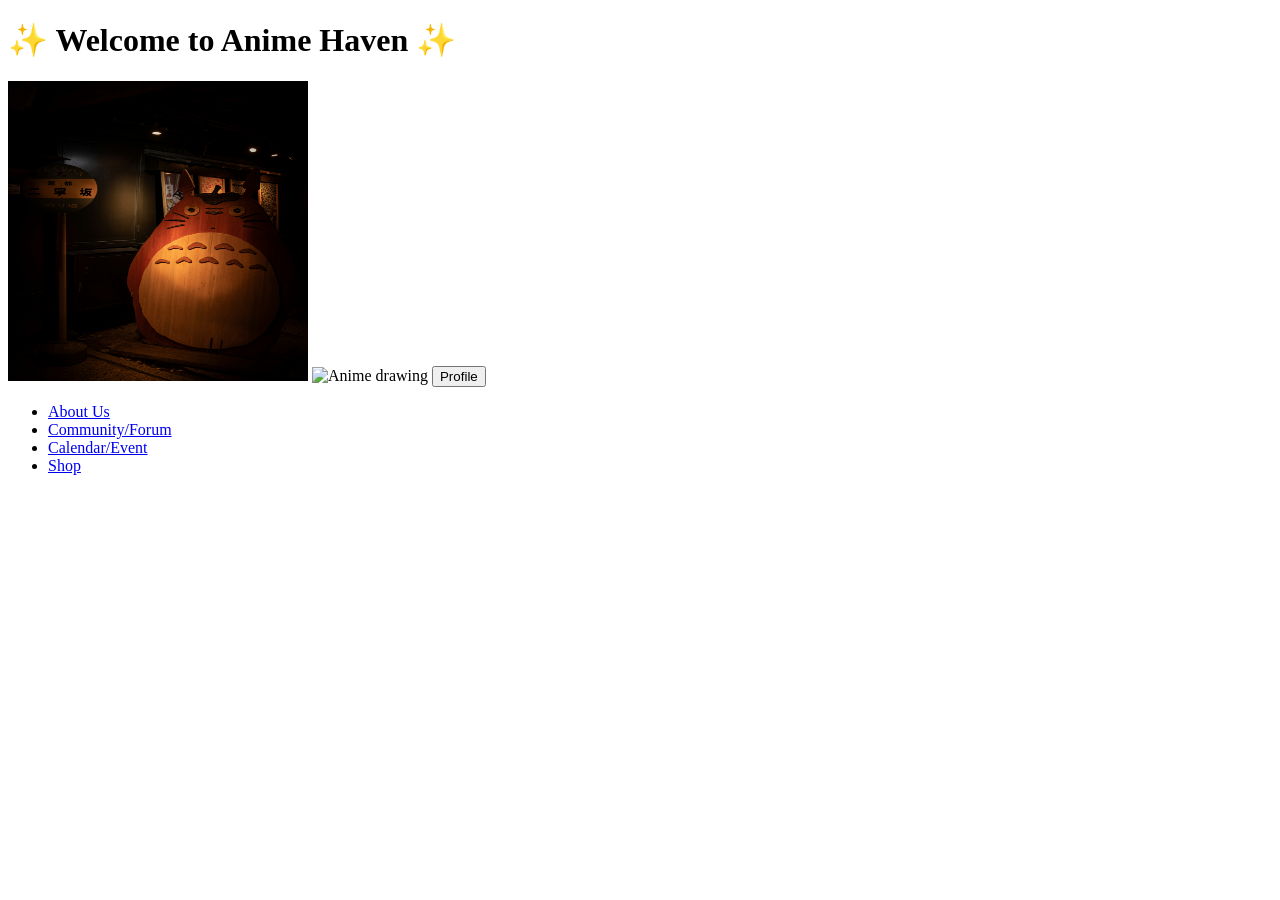
==== index.html @ f678f071 "created the about.html and index.html and added images to the images folder" ====
<!DOCTYPE html>
<html>
<head>
<title>Anime Haven</title>
</head>

<body>
    <h1>✨ Welcome to Anime Haven ✨</h1>
    <img src="images/todoro.jpg" alt="todoro" width="300" height="300">
    <img src="https://media.istockphoto.com/id/1241563343/photo/artist-drawing-an-anime-comic-book-in-a-studio.jpg?s=1024x1024&w=is&k=20&c=HW3wMG3JDFtmAjfgieQ6upwbO04mKGCvqXYL8xL9tMs=" alt="Anime drawing" width="500" height="300" >
 
    <button>Profile</button>


    <ul>
        <li><a href="about.html">About Us</a></li>
        <li><a href="community.html">Community/Forum</a></li>
        <li><a href="calendar.html">Calendar/Event</a></li>
        <li><a href="shop.html">Shop</a></li>
    </ul>


    

</body>
</html>
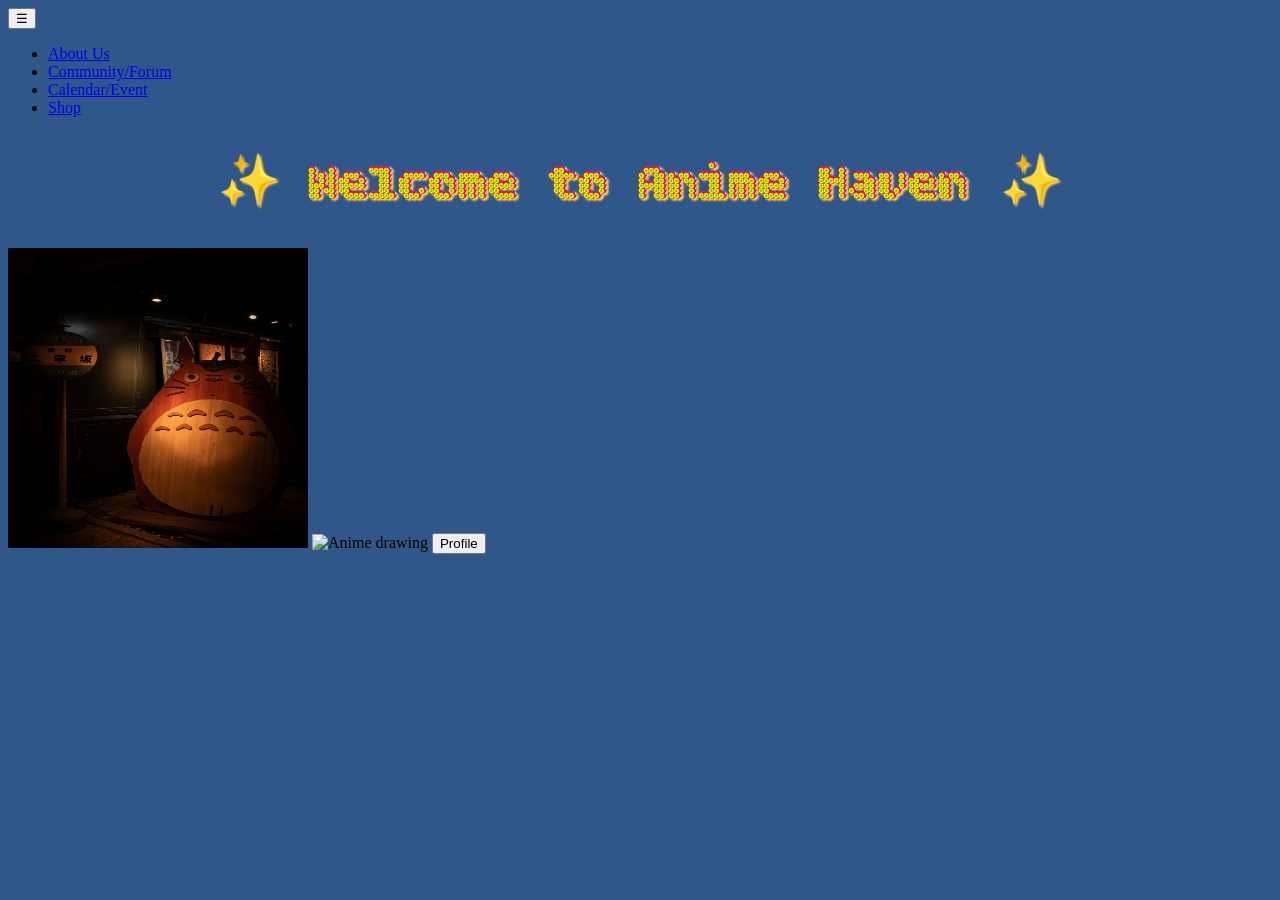
==== commit 92517e8d: "added title font, font shadow ,background colors for all the pages using the color palette, hamburge" ====
--- a/index.html
+++ b/index.html
@@ -1,23 +1,44 @@
 <!DOCTYPE html>
 <html>
 <head>
-<title>Anime Haven</title>
+    <title>Anime Haven</title>
+
+
+    <!-- link Google Fonts-->
+    <link rel="stylesheet" href="https://fonts.googleapis.com/css?family=Bitcount+Ink">
+
+     <!-- link the CSS style -->
+     <link rel="stylesheet" href="CSS/style.css">
+
 </head>
 
-<body>
+
+<body class="home-page">
+
+    <header class="header">
+        <div class="dropdown-menu">
+            <button class="menu-button">☰</button>
+            <ul>
+                <li><a href="about.html">About Us</a></li>
+                <li><a href="community.html">Community/Forum</a></li>
+                <li><a href="calendar.html">Calendar/Event</a></li>
+                <li><a href="shop.html">Shop</a></li>
+             </ul>
+        </div>
+
+
     <h1>✨ Welcome to Anime Haven ✨</h1>
+
+
+    </header>
+
     <img src="images/todoro.jpg" alt="todoro" width="300" height="300">
     <img src="https://media.istockphoto.com/id/1241563343/photo/artist-drawing-an-anime-comic-book-in-a-studio.jpg?s=1024x1024&w=is&k=20&c=HW3wMG3JDFtmAjfgieQ6upwbO04mKGCvqXYL8xL9tMs=" alt="Anime drawing" width="500" height="300" >
  
     <button>Profile</button>
+</body>
 
-
-    <ul>
-        <li><a href="about.html">About Us</a></li>
-        <li><a href="community.html">Community/Forum</a></li>
-        <li><a href="calendar.html">Calendar/Event</a></li>
-        <li><a href="shop.html">Shop</a></li>
-    </ul>
+ 
 
 
     
--- a/CSS/style.css
+++ b/CSS/style.css
@@ -0,0 +1,33 @@
+
+/* adding the bitCount ink font to h1*/
+
+h1{
+    text-align: center;
+    font-family: 'Bitcount Ink', sans-serif;
+    font-size: 50px;
+    text-shadow: 2px 2px 2px #FFCC4D;
+}
+
+body.home-page {
+    background-color: #2F578A;
+    
+}
+
+body.about-page {
+    background-color: #232F72;
+}
+
+.dropdown {
+    position: absolute;
+    display: 20px;
+}
+
+/* simple hamburger menu button */
+.dropdown button {
+    background-color: #121358;
+    color: white;
+    padding: 16px;
+    font-size: 16px;
+    border: none;
+    cursor: pointer;
+}   
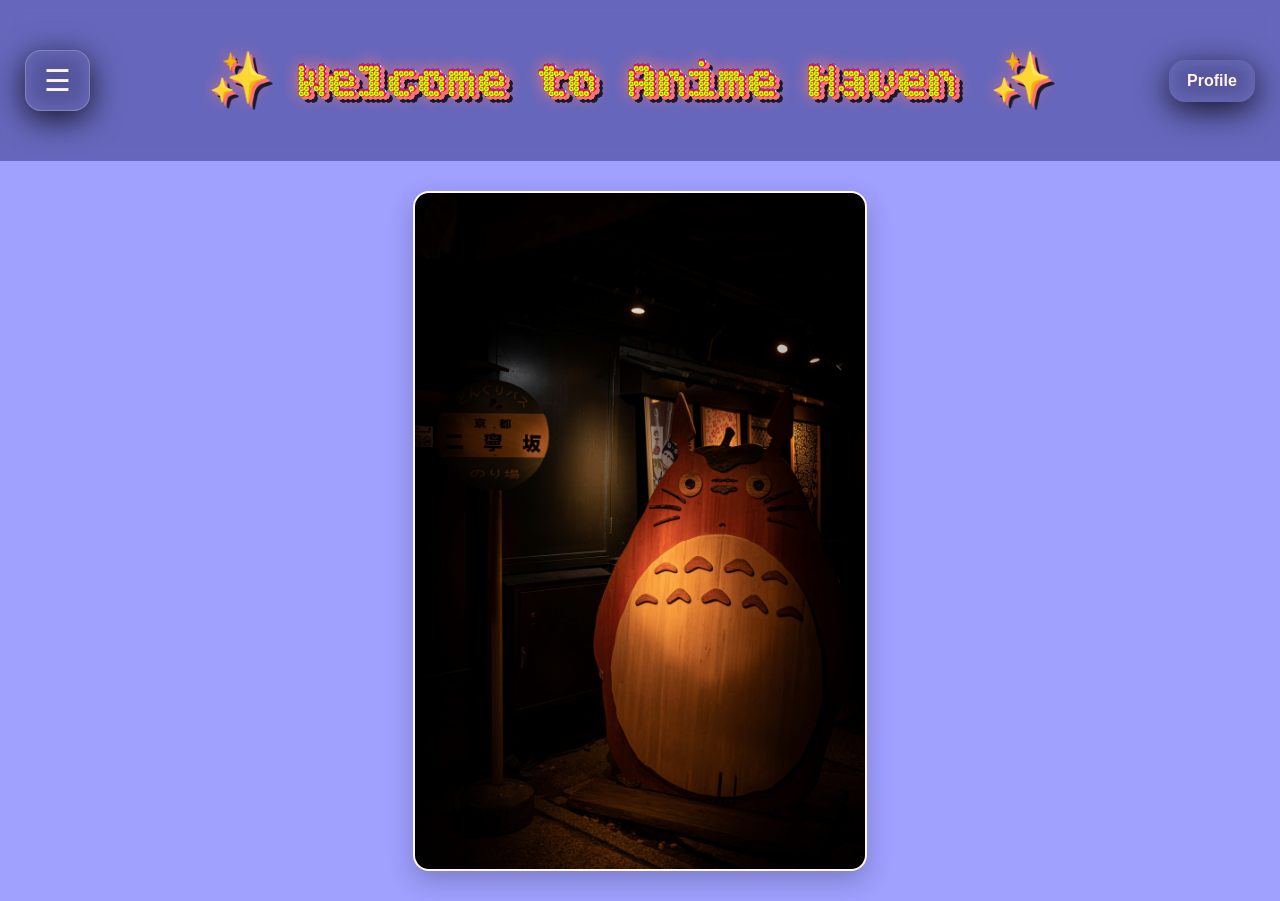
==== commit 7fb0ae48: "created shop.html, profile.html created box model for the introduction text in about.html, added bac" ====
--- a/index.html
+++ b/index.html
@@ -12,8 +12,63 @@
 
 </head>
 
+<body class="home-page">
 
-<body class="home-page">
+    <header class="header">
+
+
+        <!--Menu button-->
+        <div class="dropdown">
+            <button class="dropdown-button">☰</button>
+            <div class = "dropdown-content">
+                <a href="about.html">About Us</a>
+                <a href="community.html">Community/Forum</a>
+                <a href="calendar.html">Calendar/Event</a>
+                <a href="shop.html">Shop</a>
+            </div>
+        </div>
+
+
+    <h1>✨ Welcome to Anime Haven ✨</h1>
+
+    <!--Profile button-->
+        <a href="profile.html" class="profile-btn">Profile</a>
+
+
+    </header>
+
+    <!-- image tile -->
+    <div class="image-tile-container">
+        <div class="anime-tile">
+            <img src="images/todoro.jpg" alt="Totoro feature image">
+        </div>
+    </div>
+
+    <!-- Anime Picture Showcase -->
+    <!-- <div class="showcase-container">
+        <div class="image-gallery">
+            <div class= "gallery-item" id="img1"><img src="images/todoro.jpg" alt="todoro"></div>
+            <div class= "gallery-item" id="img2"><img src="images/heroAcademia.jpg" alt="hero academia figurines halloween style"></div>
+            <div class= "gallery-item" id="img3"><img src="images/heroAcademia2.jpg" alt="hero academia figure"></div>
+            <div class= "gallery-item" id="img4"><img src="images/heroAcademia3.jpg" alt="dark hero academia figure"></div>
+            <div class= "gallery-item" id="img5"><img src="images/gundam.jpg" alt="gundam back shot"></div>
+            <div class= "gallery-item" id="img6"><img src="images/gundam2.jpg" alt="gundam front shot"></div>
+            <div class= "gallery-item" id="img7"><img src="images/onePiece.jpg" alt="black n white Gojo"></div>
+            <div class= "gallery-item" id="img8"><img src="images/onePiece2.jpg" alt="colored Gojo"></div>
+            <div class= "gallery-item" id="img9"><img src="images/demonSlayer.jpg" alt="demon slayer manga"></div>
+            <div class= "gallery-item" id="img10"><img src="images/animeTile.jpg" alt="anime tiles"></div>
+            <div class= "gallery-item" id="img11"><img src="https://media.istockphoto.com/id/1241563343/photo/artist-drawing-an-anime-comic-book-in-a-studio.jpg?s=1024x1024&w=is&k=20&c=HW3wMG3JDFtmAjfgieQ6upwbO04mKGCvqXYL8xL9tMs=" alt="Anime drawing"></div>
+        </div> -->
+
+
+
+</body>
+
+
+</html>
+
+
+<!-- <body class="home-page">
 
     <header class="header">
         <div class="dropdown-menu">
@@ -36,12 +91,8 @@
     <img src="https://media.istockphoto.com/id/1241563343/photo/artist-drawing-an-anime-comic-book-in-a-studio.jpg?s=1024x1024&w=is&k=20&c=HW3wMG3JDFtmAjfgieQ6upwbO04mKGCvqXYL8xL9tMs=" alt="Anime drawing" width="500" height="300" >
  
     <button>Profile</button>
-</body>
+</body> -->
 
- 
-
-
-    
 
 </body>
 </html>
--- a/CSS/style.css
+++ b/CSS/style.css
@@ -1,5 +1,256 @@
+
+/* notes for color palette:
+
+#9FA0FF - Periwinkle Blue - for background
+#D5E8E6 - Pale Mint - for background
+#FFF3E3 - Warm Cream - for dropdown box background
+#FF7171 - Coral Accent - for menu hover effect
+
+*/
 
 /* adding the bitCount ink font to h1*/
+h1{
+    text-align: center;
+    font-family: 'Bitcount Ink', sans-serif;
+    font-size: clamp(28px, 5vw, 50px); /* Responsive font size that scales depending on the size of the viewport */
+    flex-grow: 1; /* allows the title to center nicely in the nav bar */
+    
+    /* font-size: 50px; */
+    /* text-shadow: 2px 2px 4px #FF7171;  */
+    color: #FFF3E3; /* Cream text color */
+    text-shadow: 3px 3px 0px #FF7171, 
+                 6px 6px 0px #1a1a2e,
+                 0 0 15px rgba(255, 113, 113, 0.9);
+}
+
+body.home-page {
+    background-color: #9FA0FF;
+    color: #FFF3E3;
+    margin: 0;
+    font-family: sans-serif;
+    
+}
+
+body.about-page {
+    background-color: #D5E8E6;
+    color: #1a1a2e;
+    margin: 0;
+    font-family: sans-serif;
+    
+}
+
+body.profile-page {
+    background-color: #D5E8E6;
+    color: #1a1a2e;
+    margin: 0;
+    font-family: sans-serif;
+    
+}
+
+.header {
+    display: flex;
+    justify-content: space-between; /* spread the content (menu button, title, profile) in the nav bar properly */
+    align-items: center;
+    background: rgba(18, 19, 88, 0.4); /* Optional semi-transparent nav bar background */
+    backdrop-filter: blur(8px);
+    padding: 15px 25px;
+    width: 100%;
+    box-sizing: border-box;
+    position: sticky;
+    top: 0;
+    z-index: 1000;
+
+}
+
+
+/* profile button */
+.profile-btn {
+    background: rgba(255, 255, 255, 0.08);
+    backdrop-filter: blur(12px);
+    -webkit-backdrop-filter: blur(12px);
+    border-radius: 16px;
+    box-shadow: 0 8px 32px rgba(0, 0, 0, 0.8);
+    padding: 12px 18px;
+    font-size: 16px;
+    font-weight: bold;
+    color: #FFF3E3;
+    border: none; 
+    cursor: pointer;
+    text-decoration: none;
+    display: inline-block;
+    transition: background 0.3s ease;
+}
+
+.profile-btn:hover {
+    background-color: rgba(255, 255, 255, 0.2);
+}
+
+
+/* dropdown container */
+.dropdown {
+    position: relative;
+    display: inline-block;
+}
+
+
+/* under index.html*/
+
+/* simple hamburger menu button & its styling */
+.dropdown-button {
+
+    /* glass effect styling */
+    background: rgba(255, 255, 255, 0.08);
+    backdrop-filter: blur(12px);
+    -webkit-backdrop-filter: blur(12px);
+    border-radius: 16px; /* rounded corners */
+    box-shadow: 0 8px 32px rgba(0, 0, 0, 0.8);
+
+    padding: 12px 18px; /* height and width of the button */
+    font-size: 30px; /* Makes the hamburger icon (☰) readable */
+
+   border: 1px solid rgba(255, 255, 255, 0.2); /*adds a subtle glass border rim */
+    /* Note: comment out (above) to remove the border of the button to see if its nicer*/
+
+    cursor: pointer;
+    color: #FFF3E3;
+
+    display: flex;
+    align-items: center;
+    justify-content: center;
+
+    /* background-color: #121358;
+    color: white;
+    
+    font-size: 16px;
+    border: none;
+    cursor: pointer; */
+}   
+
+/* hide the content of the dropdown menu by default */
+.dropdown-content {
+    display: none; /* hide the menu by default */
+    position: absolute;
+    /* gives a semitransparent effect (glassmorphism)*/
+    /* background-color: rgba(255, 255, 255, 0.20); */
+    background-color: #FFF3E3;
+    backdrop-filter: blur(10px) saturate(180%);
+    -webkit-backdrop-filter: blur(10px) saturate(180%); /* for wider browser support */
+
+    left: 0; /* aligns dropdown to open nicely under the button*/
+    top: 100%; /* make sure theres no dead space below the button*/
+    min-width: 180px; /* to support the longer content of the dropdown menu */
+    box-shadow: 0 8px 32px rgba(0, 0, 0, 0.25); /* give a soft shadow effect */
+    border-radius: 16px; /* rounded corners */
+    overflow: hidden; /* keep the content neatly inside the curves */
+    list-style: none; /* remove the default list styling */
+    z-index: 100; /* ensure it sits on top of the other elements */
+    padding-top: 8px; /* allow the mouse to stay inside the dropdown menu when hovering it */
+    margin: 0; /* remove default margin */
+
+}
+
+.dropdown:hover .dropdown-content {
+    display: block; /* show the content when hovering over the dropdown */
+}
+
+/* make sure the icon and the content stays open/visible when navigating it */
+.dropdown:hover .dropdown-content, .dropdown-content:hover {
+    display: block;
+}
+
+/* style the links inside the dropdown menu */
+.dropdown-content a {
+    display: block;
+    text-decoration: none; /* remove underline from links */
+    color: #2F3272; 
+    padding: 12px 16px; /* add padding for better click area */
+    font-size: 16px; /* set font size for better readability */
+    transition: background-color 0.3s ease; /* smooth transition for hover effect */
+}
+
+/* hover effect for the links inside the menu */
+.dropdown-content a:hover {
+    background-color: #FF7171;
+    color: #FFF3E3; /* Text turns cream when hovered */
+}
+
+
+/* image tile */
+.image-tile-container {
+    display: flex;
+    justify-content: center;
+    padding: 30px 20px;
+}
+
+.anime-tile {
+    max-width: 450px;
+    width: 100%;
+    border-radius: 16px;
+    overflow: hidden;
+    box-shadow: 0 10px 25px rgba(26, 26, 46, 0.25);
+    border: 2px solid rgba(255, 255, 255, 0.4);
+    background-color: #FFF3E3;
+}
+
+.anime-tile img {
+    width: 100%;
+    height: auto;
+    display: block;
+}
+
+
+/*Under shop.html*/
+
+body.shop-page {
+    background-image: url('../images/shop.jpg'); /* Replace with any image in your images folder, or use an online URL */
+    background-size: cover;          /* Scales image to cover the full screen */
+    background-position: center;     /* Centers the image */
+    background-repeat: no-repeat;    /* Prevents tiling/repeating */
+    background-attachment: fixed;    /* Keeps background locked in place when scrolling */
+    
+}
+
+
+/*Under about.html*/
+.about-content-bubble{
+
+    /* create a box model */
+    max-width: 620px; 
+    width: 85%; /* scale accordingly for smaller viewports*/
+    min-height: 120px; /* set the box to have a min height */
+    margin: 25px auto 40px auto; /* Centers the box horizontally on the page */
+    border: 2px solid rgba(255, 255, 255, 0.4); /* the box border outline */
+    padding: 24px 30px; /* padding for the text inside the box */
+
+    /* bubble stylineg */
+    background-color: #FFF3E3;  /* Warm cream background from your color palette */
+    color: #2F3272;             /* Dark blue text for readability */
+    border-radius: 24px 24px 24px 4px; /* Asymmetric corners create a speech bubble tip! */
+    box-shadow: 0 10px 25px rgba(26, 26, 46, 0.15); /* Soft drop shadow for floating effect */
+    font-size: 18px;
+    line-height: 1.6;
+    text-align: center;
+}
+
+
+/* responsive css for diff screen sizes and orientation */
+@media screen and (max-width: 768px) {
+    .header {
+        padding: 10px 15px;
+    }
+    h1 {
+        font-size: 24px;
+    }
+
+    .profile-button {
+        padding: 8px 12px;
+        font-size: 14px;
+    }
+}
+
+
+
+/* adding the bitCount ink font to h1
 
 h1{
     text-align: center;
@@ -23,11 +274,11 @@
 }
 
 /* simple hamburger menu button */
-.dropdown button {
+/* .dropdown button {
     background-color: #121358;
     color: white;
     padding: 16px;
     font-size: 16px;
     border: none;
     cursor: pointer;
-}   +}    */
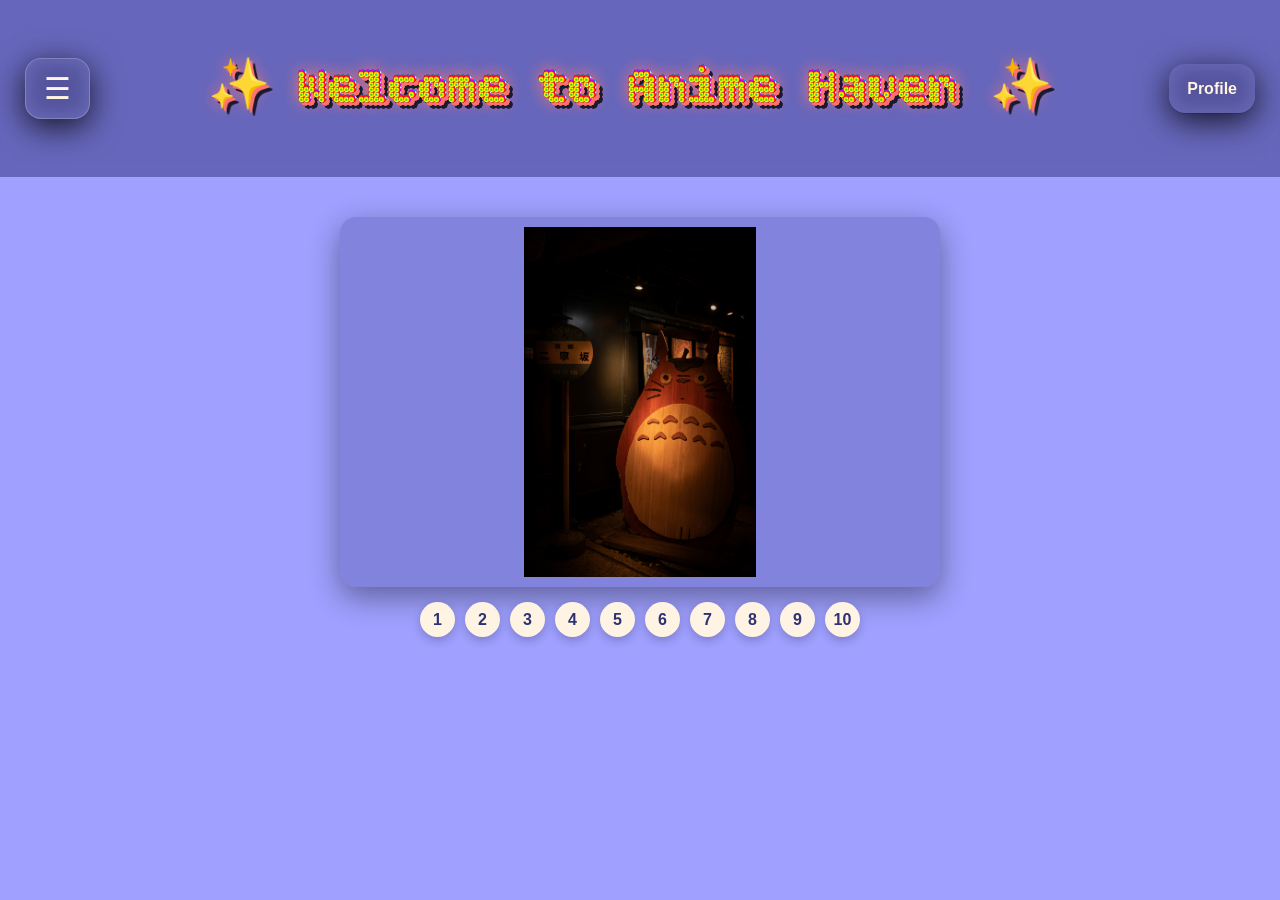
==== commit d3efcf8b: "added image slides, web accessibility, background overlay, have consistent layout, google calendar" ====
--- a/index.html
+++ b/index.html
@@ -1,5 +1,5 @@
 <!DOCTYPE html>
-<html>
+<html lang="en">
 <head>
     <title>Anime Haven</title>
 
@@ -34,18 +34,17 @@
     <!--Profile button-->
         <a href="profile.html" class="profile-btn">Profile</a>
 
-
     </header>
 
-    <!-- image tile -->
+    <!-- image tile
     <div class="image-tile-container">
         <div class="anime-tile">
             <img src="images/todoro.jpg" alt="Totoro feature image">
         </div>
-    </div>
+    </div> -->
 
     <!-- Anime Picture Showcase -->
-    <!-- <div class="showcase-container">
+    <div class="showcase-container">
         <div class="image-gallery">
             <div class= "gallery-item" id="img1"><img src="images/todoro.jpg" alt="todoro"></div>
             <div class= "gallery-item" id="img2"><img src="images/heroAcademia.jpg" alt="hero academia figurines halloween style"></div>
@@ -58,9 +57,23 @@
             <div class= "gallery-item" id="img9"><img src="images/demonSlayer.jpg" alt="demon slayer manga"></div>
             <div class= "gallery-item" id="img10"><img src="images/animeTile.jpg" alt="anime tiles"></div>
             <div class= "gallery-item" id="img11"><img src="https://media.istockphoto.com/id/1241563343/photo/artist-drawing-an-anime-comic-book-in-a-studio.jpg?s=1024x1024&w=is&k=20&c=HW3wMG3JDFtmAjfgieQ6upwbO04mKGCvqXYL8xL9tMs=" alt="Anime drawing"></div>
-        </div> -->
+        </div>
 
 
+        <!-- Thumbnail / Slider Navigation Bar at the Bottom -->
+        <div class="gallery-nav">
+            <a href="#img1">1</a>
+            <a href="#img2">2</a>
+            <a href="#img3">3</a>
+            <a href="#img4">4</a>
+            <a href="#img5">5</a>
+            <a href="#img6">6</a>
+            <a href="#img7">7</a>
+            <a href="#img8">8</a>
+            <a href="#img9">9</a>
+            <a href="#img10">10</a>
+        </div>
+    </div>
 
 </body>
 
--- a/CSS/style.css
+++ b/CSS/style.css
@@ -27,25 +27,21 @@
     background-color: #9FA0FF;
     color: #FFF3E3;
     margin: 0;
-    font-family: sans-serif;
-    
-}
-
-body.about-page {
+}
+
+/* web accessibilty for dyselxia */
+body.home-page, body.about-page, body.shop-page, body.calendar-page, body.community-page, body.profile-page {
+    font-family: Arial, Verdana, sans-serif; /* Clean, highly readable sans-serif fonts */
+    font-size: 16px;                         /* Use larger based font for easier readability  */
+    text-align: left;                        /* Avoids uneven spacing from justified text */
+    line-height: 1.6;                        /* Breaks up text blocks for readability */
+}
+
+/* standardize the background color for these pages */
+body.about-page, body.calendar-page, body.community-page, body.profile-page {
     background-color: #D5E8E6;
     color: #1a1a2e;
-    margin: 0;
-    font-family: sans-serif;
-    
-}
-
-body.profile-page {
-    background-color: #D5E8E6;
-    color: #1a1a2e;
-    margin: 0;
-    font-family: sans-serif;
-    
-}
+} 
 
 .header {
     display: flex;
@@ -86,14 +82,17 @@
 }
 
 
+
+
+/* ------------------------------------------------------------------------------------------------------------ */
+/* under index.html*/
+
+
 /* dropdown container */
 .dropdown {
     position: relative;
     display: inline-block;
 }
-
-
-/* under index.html*/
 
 /* simple hamburger menu button & its styling */
 .dropdown-button {
@@ -174,9 +173,77 @@
     color: #FFF3E3; /* Text turns cream when hovered */
 }
 
+/*pic carousel style*/
+/* --- PURE CSS SHOWCASE CAROUSEL --- */
+.showcase-container {
+    max-width: 600px; /* Controls the size so it sits neatly in the middle */
+    margin: 40px auto;
+    text-align: center;
+}
+
+/* The scrollable window holding the images */
+.image-gallery {
+    display: flex;
+    overflow-x: auto; /* Enables horizontal scrolling */
+    scroll-snap-type: x mandatory; /* Snaps images into place cleanly */
+    gap: 20px;
+    scroll-behavior: smooth; /* Smooth slide effect when clicking bottom buttons */
+    border-radius: 16px;
+    box-shadow: 0 10px 30px rgba(0, 0, 0, 0.4);
+    background: rgba(18, 19, 88, 0.2);
+    padding: 10px;
+    scrollbar-width: none; /* Hides the ugly default scrollbar on Firefox */
+}
+
+/* Hides scrollbar for Chrome, Safari, and Opera */
+.image-gallery::-webkit-scrollbar {
+    display: none;
+}
+
+.gallery-item {
+    min-width: 100%;
+    scroll-snap-align: center;
+}
+
+.gallery-item img {
+    width: 100%;
+    height: 350px;
+    object-fit: contain; /* ensure the pics are not cropped and fits properly*/
+    border-radius: 12px;
+    display: block;
+}
+
+/* Bottom Slider Navigation Bar */
+.gallery-nav {
+    margin-top: 15px;
+    display: flex;
+    justify-content: center;
+    gap: 10px;
+}
+
+.gallery-nav a {
+    display: inline-block;
+    width: 35px;
+    height: 35px;
+    line-height: 35px;
+    background-color: #FFF3E3; /* Warm Cream from your palette */
+    color: #2F3272;
+    font-weight: bold;
+    text-decoration: none;
+    border-radius: 50%;
+    box-shadow: 0 4px 10px rgba(0, 0, 0, 0.2);
+    transition: background 0.3s ease, color 0.3s ease;
+}
+
+/* Hover & Active state uses your Coral Accent (#FF7171) */
+.gallery-nav a:hover {
+    background-color: #FF7171;
+    color: #FFF3E3;
+}
+
 
 /* image tile */
-.image-tile-container {
+/* .image-tile-container {
     display: flex;
     justify-content: center;
     padding: 30px 20px;
@@ -196,21 +263,55 @@
     width: 100%;
     height: auto;
     display: block;
-}
-
-
+} */
+
+/* ------------------------------------------------------------------------------------------------------------ */
 /*Under shop.html*/
 
 body.shop-page {
-    background-image: url('../images/shop.jpg'); /* Replace with any image in your images folder, or use an online URL */
+
+    /* background-image: url('../images/shop.webp'); Replace with any image in your images folder, or use an online URL */
     background-size: cover;          /* Scales image to cover the full screen */
     background-position: center;     /* Centers the image */
     background-repeat: no-repeat;    /* Prevents tiling/repeating */
     background-attachment: fixed;    /* Keeps background locked in place when scrolling */
+    background-image: linear-gradient(rgba(0, 0, 0, 0.5), rgba(0, 0, 0, 0.5)), url('../images/shop.webp'); /* Add a dark overlay */
     
 }
 
-
+/* NOTE: using '#' because this is a unique button only avail in shop.html (you call the ID selector instead of the class); 
+(only use .(class) if you want to reuse it */
+
+#overlay-btn {
+background: rgba(255, 255, 255, 0.08); /* gives the glassmorphism look */
+backdrop-filter: blur(12px); /* gives frosted glass texture */
+/* -webkit-backdrop-filter: blur(12px); ensure it supports wider browsers w/ the frosted glass effects */
+border-radius: 16px; /* round the button corners */
+padding: 10px 14px; /* adding the padding so the icon doesnt touch the borders */
+box-shadow: 0 8px 32px rgba(0, 0, 0, 0.8);
+font-size: 16px; /* icon size */
+align-items: center; /* align the emoji in the center (vertically; top and bottom)*/
+justify-content: center; /* make sure its centered horizontally */
+margin-left: 10px; /* to have a gap between the profile button */
+color: #FFF3E3;
+cursor: pointer; /* change to hand clicking icon when hover over */
+display: flex;
+transition: background 0.3s ease; /* add animation delay so the color changes smoothly when hovering */
+
+}
+
+/* when users hovers over */
+#overlay-btn:hover{
+
+background-color: rgba(255, 255, 255, 0.2); /* make the button slightly brighter when hovering over */
+}
+
+/* when the user click on this, turn off the overlay */
+body.shop-page.no-overlay {
+  background-image: url('../images/shop.webp');
+}
+
+/* ------------------------------------------------------------------------------------------------------------ */
 /*Under about.html*/
 .about-content-bubble{
 
@@ -222,7 +323,7 @@
     border: 2px solid rgba(255, 255, 255, 0.4); /* the box border outline */
     padding: 24px 30px; /* padding for the text inside the box */
 
-    /* bubble stylineg */
+    /* bubble styling */
     background-color: #FFF3E3;  /* Warm cream background from your color palette */
     color: #2F3272;             /* Dark blue text for readability */
     border-radius: 24px 24px 24px 4px; /* Asymmetric corners create a speech bubble tip! */
@@ -232,7 +333,36 @@
     text-align: center;
 }
 
-
+/* ------------------------------------------------------------------------------------------------------------ */
+/*Under calendar.html*/
+
+/* for google calendar */
+.calendar-container {
+
+    max-width: 800px;
+    margin: 40px auto; /* Centers the whole glass box on the page */
+    background: rgba(18, 19, 88, 0.3);
+    backdrop-filter: blur(12px);
+    -webkit-backdrop-filter: blur(12px);
+    border: 1px solid rgba(255, 255, 255, 0.2);
+    border-radius: 24px;
+    padding: 30px;
+    box-shadow: 0 10px 30px rgba(0, 0, 0, 0.3);
+}
+
+/* ------------------------------------------------------------------------------------------------------------ */
+/*Under community.html*/
+
+/* body.community-page {
+    background-color: #D5E8E6;
+    color: #1a1a2e;
+    margin: 0;
+    font-family: sans-serif;
+    
+} */
+
+
+/* ------------------------------------------------------------------------------------------------------------ */
 /* responsive css for diff screen sizes and orientation */
 @media screen and (max-width: 768px) {
     .header {
